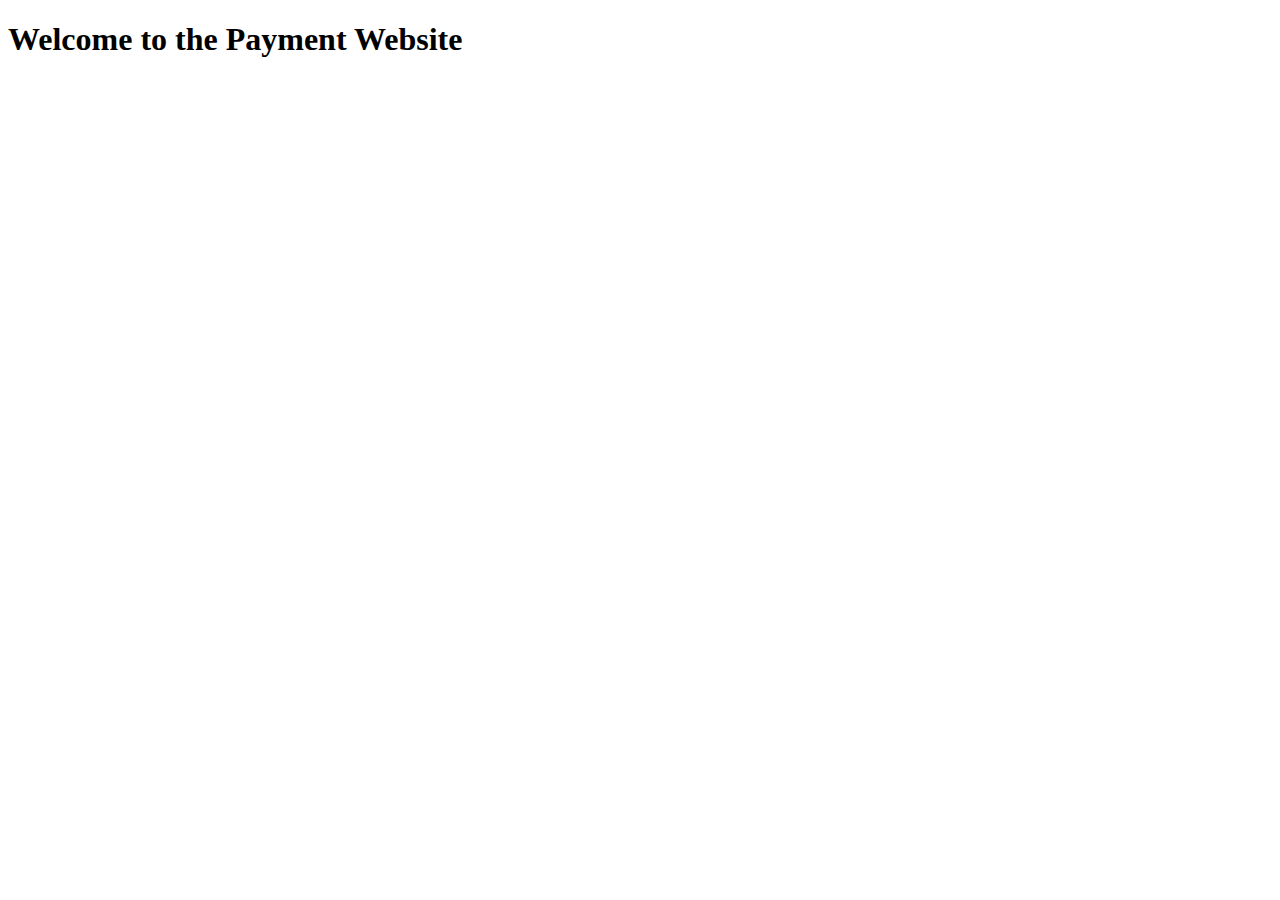
==== fronted/index.html @ f2e59518 "Create index.html" ====
<!DOCTYPE html>
<html lang="en">
<head>
  <meta charset="UTF-8">
  <meta name="viewport" content="width=device-width, initial-scale=1.0">
  <title>Payment Website</title>
</head>
<body>
  <h1>Welcome to the Payment Website</h1>
  <script defer src="script.js"></script>
</body>
</html>
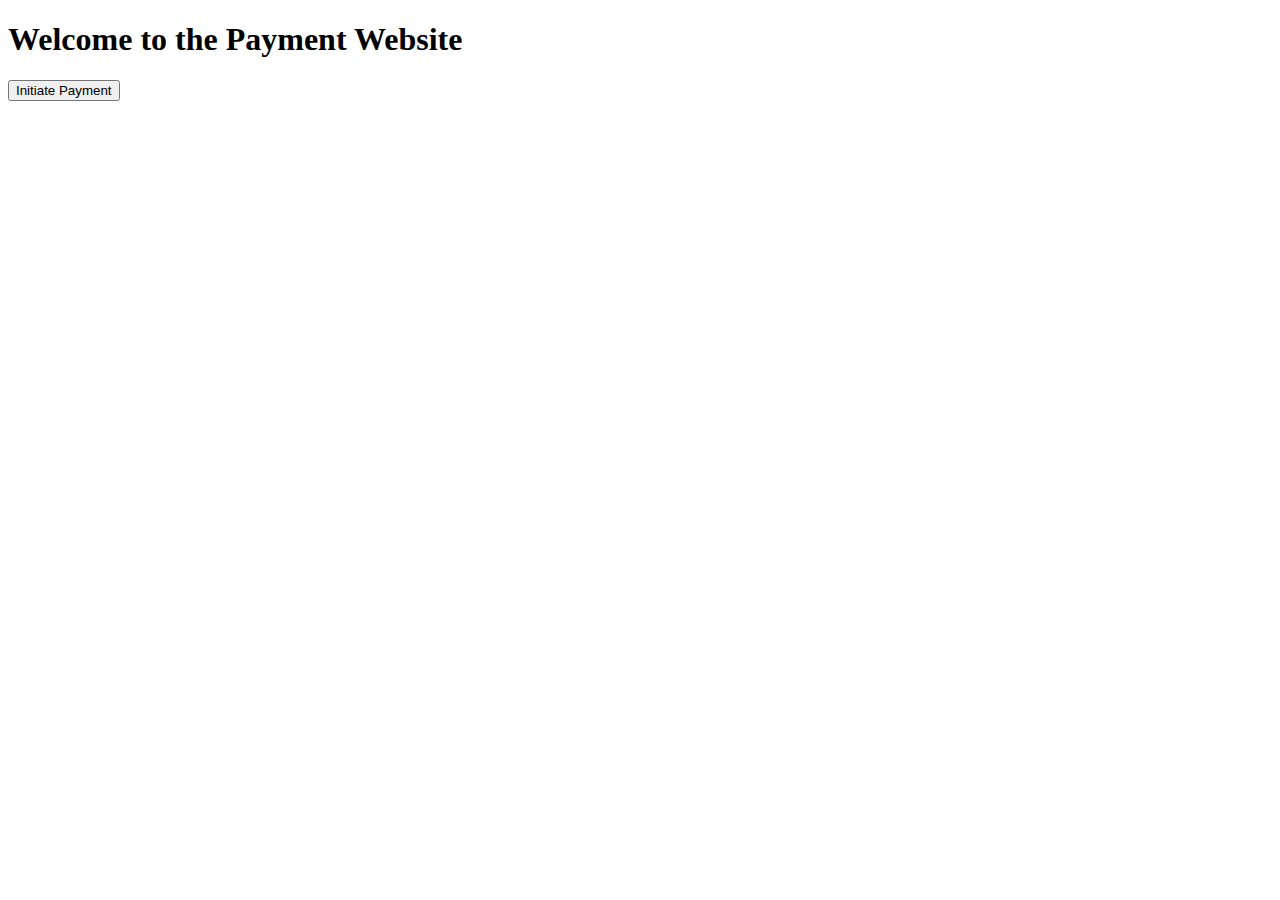
==== commit a9206168: "Update index.html" ====
--- a/fronted/index.html
+++ b/fronted/index.html
@@ -7,6 +7,7 @@
 </head>
 <body>
   <h1>Welcome to the Payment Website</h1>
+  <button id="paymentButton">Initiate Payment</button>
   <script defer src="script.js"></script>
 </body>
-</html>
+
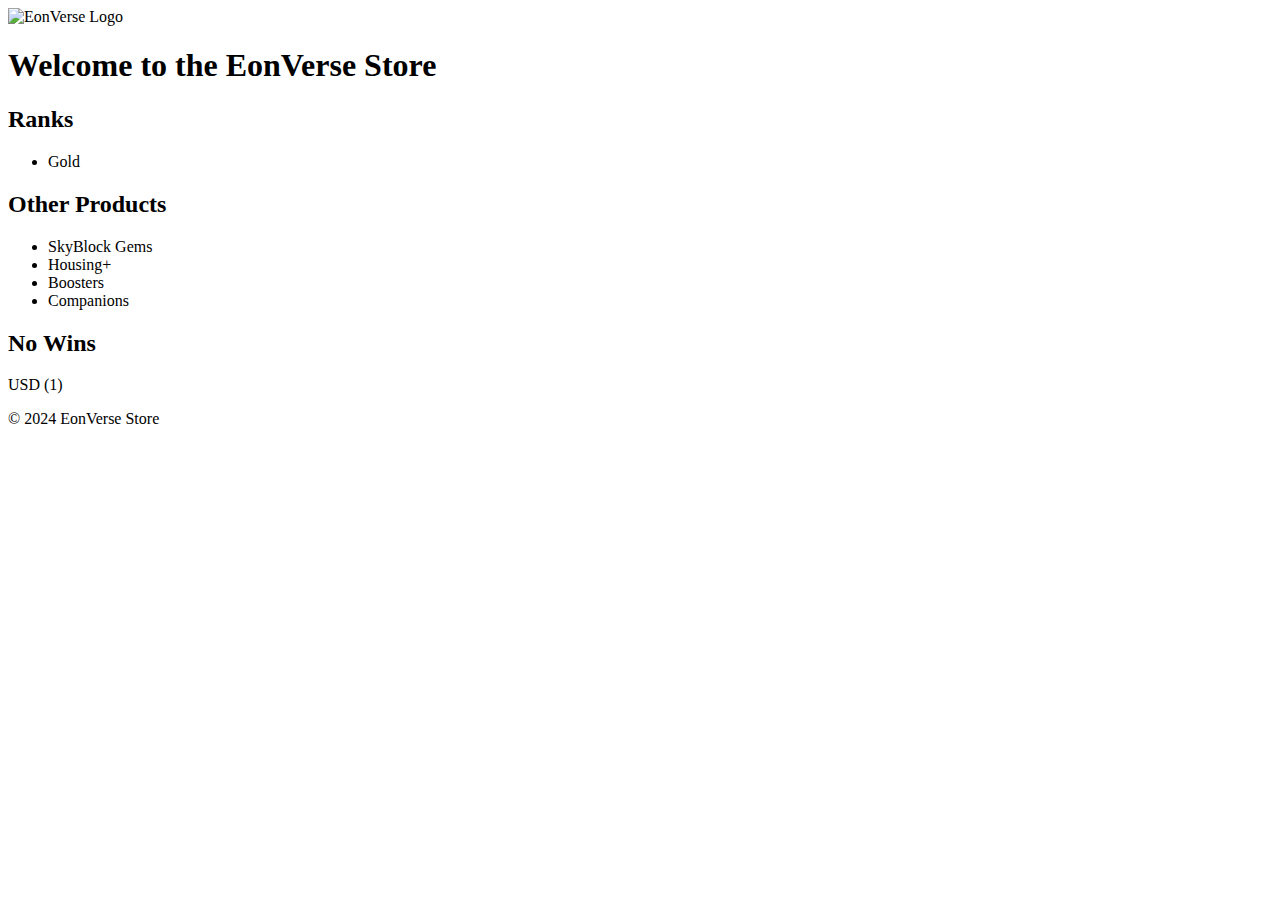
==== commit ed6c2e20: "Update index.html" ====
--- a/fronted/index.html
+++ b/fronted/index.html
@@ -3,11 +3,41 @@
 <head>
   <meta charset="UTF-8">
   <meta name="viewport" content="width=device-width, initial-scale=1.0">
-  <title>Payment Website</title>
+  <title>EonVerse Store</title>
+  <link rel="stylesheet" href="style.css">
 </head>
 <body>
-  <h1>Welcome to the Payment Website</h1>
-  <button id="paymentButton">Initiate Payment</button>
+  <header>
+    <img src="eonverse-logo.png" alt="EonVerse Logo" id="eonverse-logo">
+    <h1>Welcome to the EonVerse Store</h1>
+  </header>
+
+  <section id="ranks-section">
+    <h2>Ranks</h2>
+    <ul>
+      <li>Gold</li>
+    </ul>
+  </section>
+
+  <section id="other-section">
+    <h2>Other Products</h2>
+    <ul>
+      <li>SkyBlock Gems</li>
+      <li>Housing+</li>
+      <li>Boosters</li>
+      <li>Companions</li>
+    </ul>
+  </section>
+
+  <section id="no-wins-section">
+    <h2>No Wins</h2>
+    <p>USD (1)</p>
+  </section>
+
+  <footer>
+    <p>&copy; 2024 EonVerse Store</p>
+  </footer>
+
   <script defer src="script.js"></script>
 </body>
-
+</html>
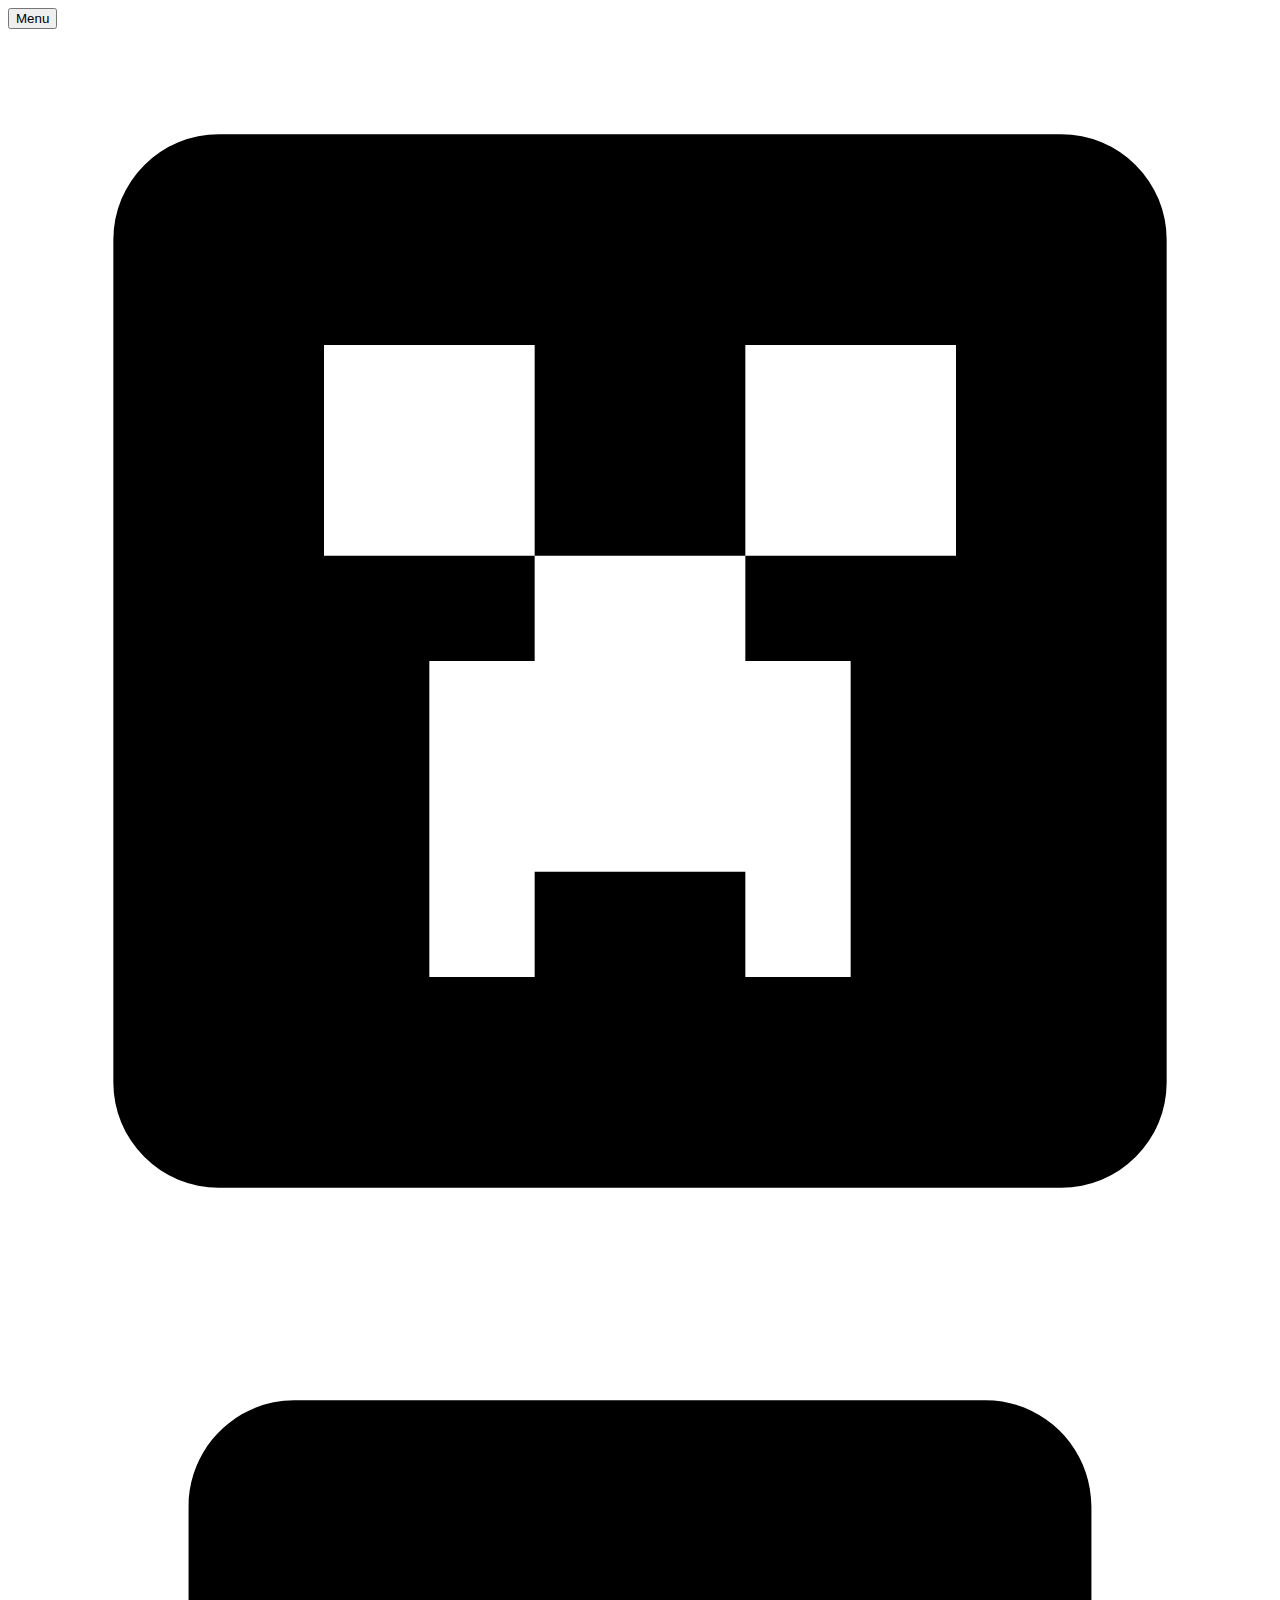
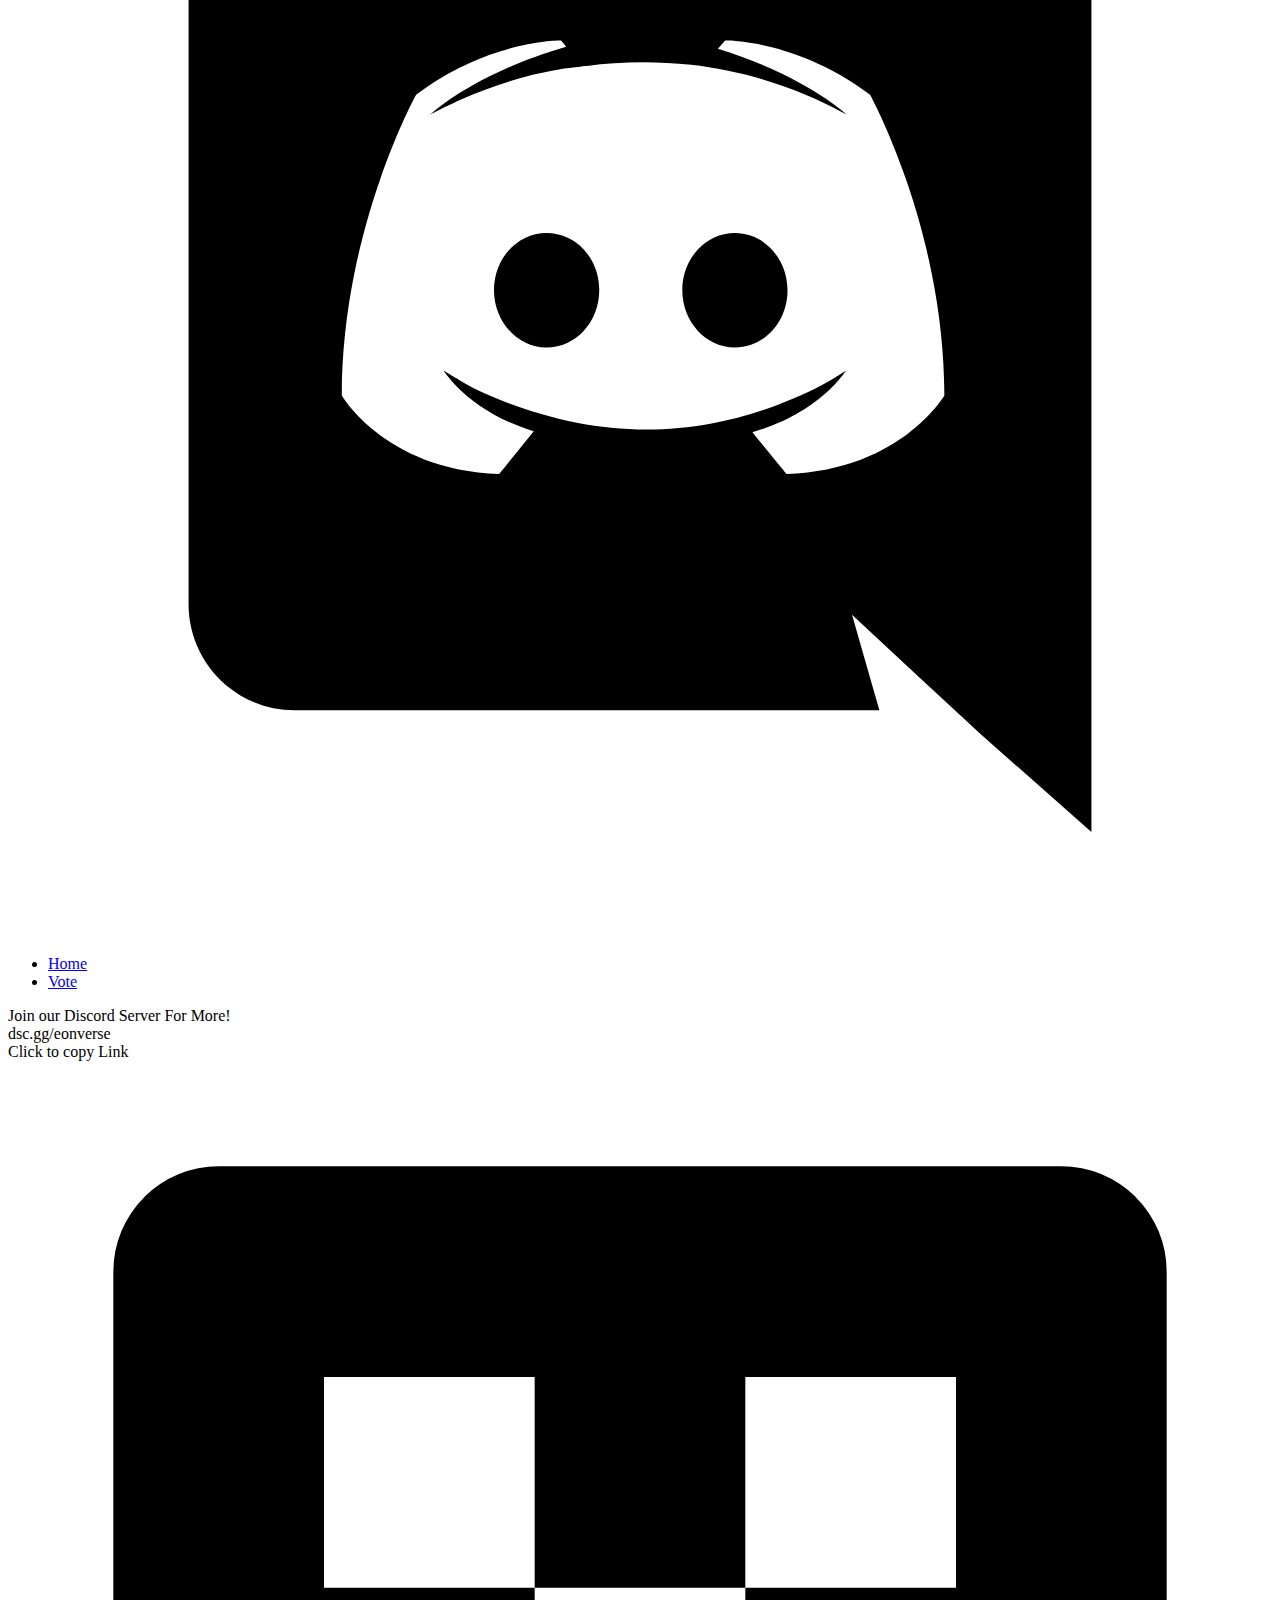
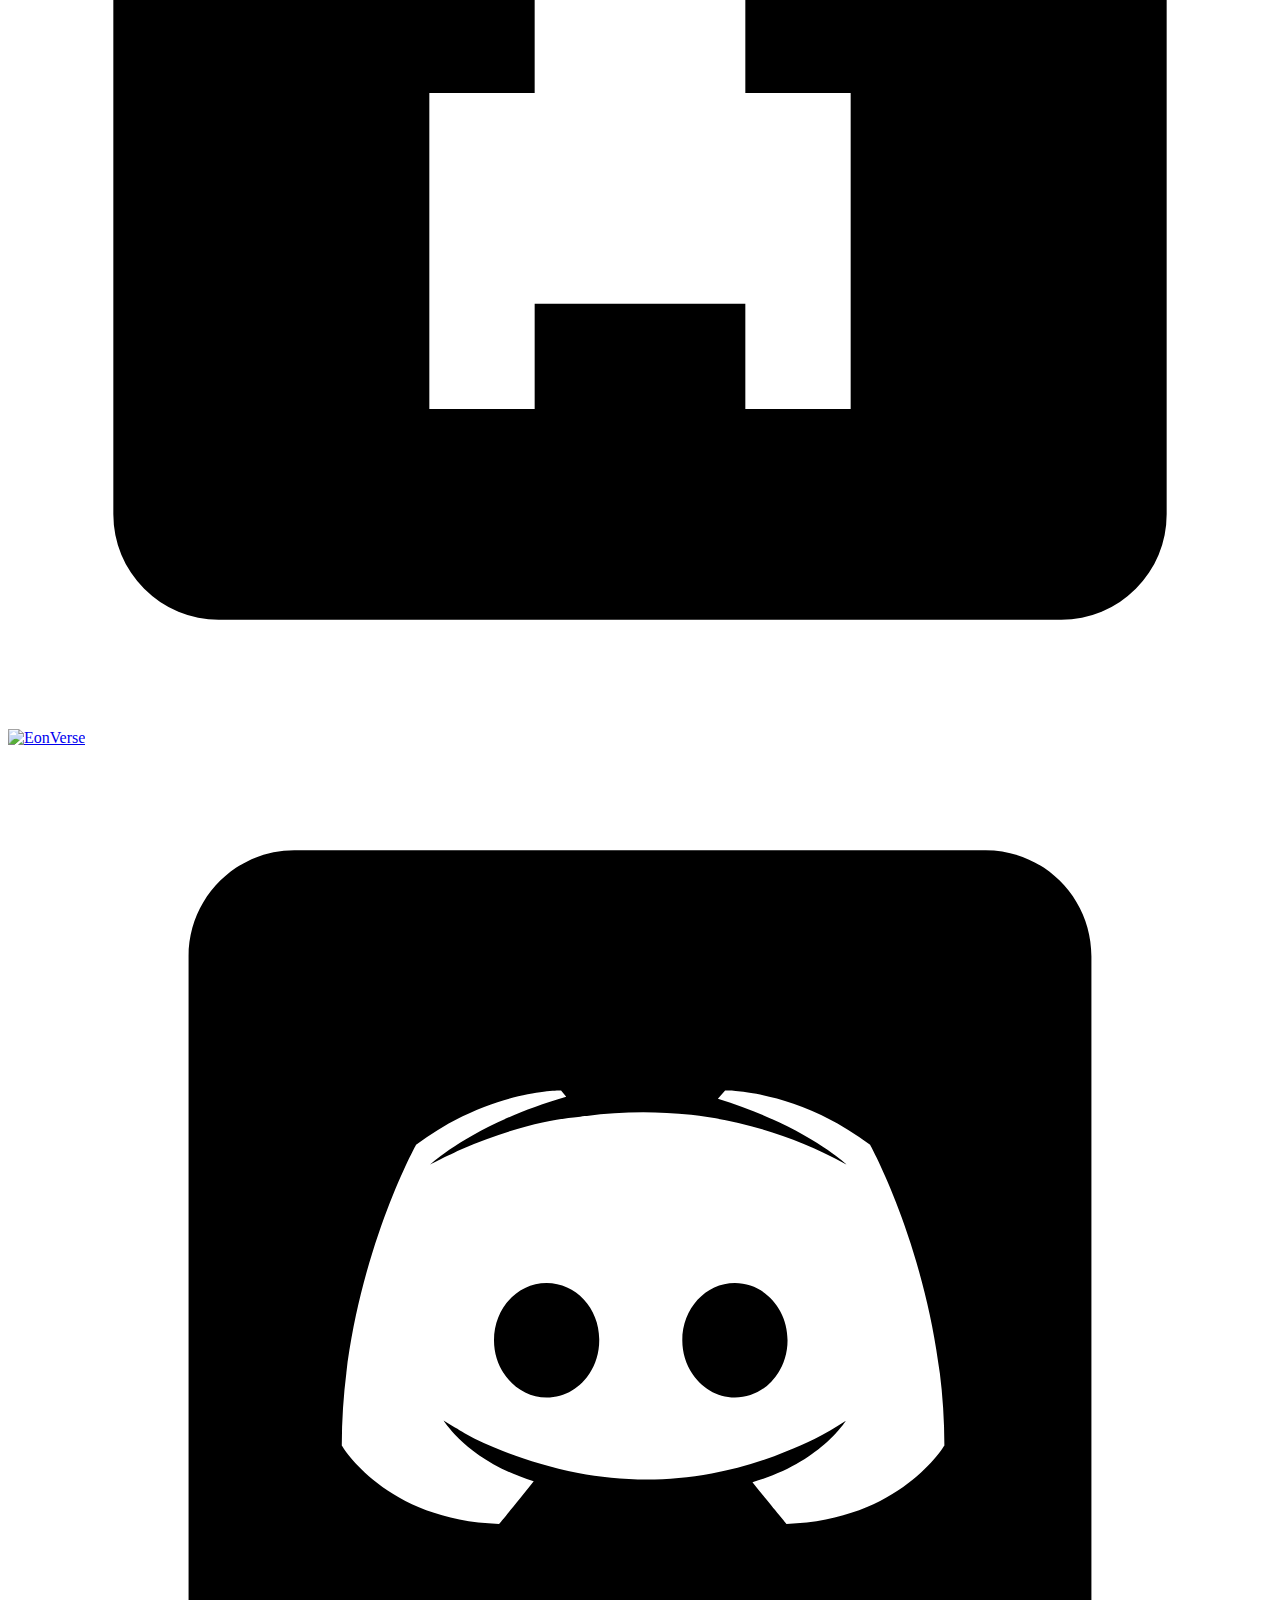
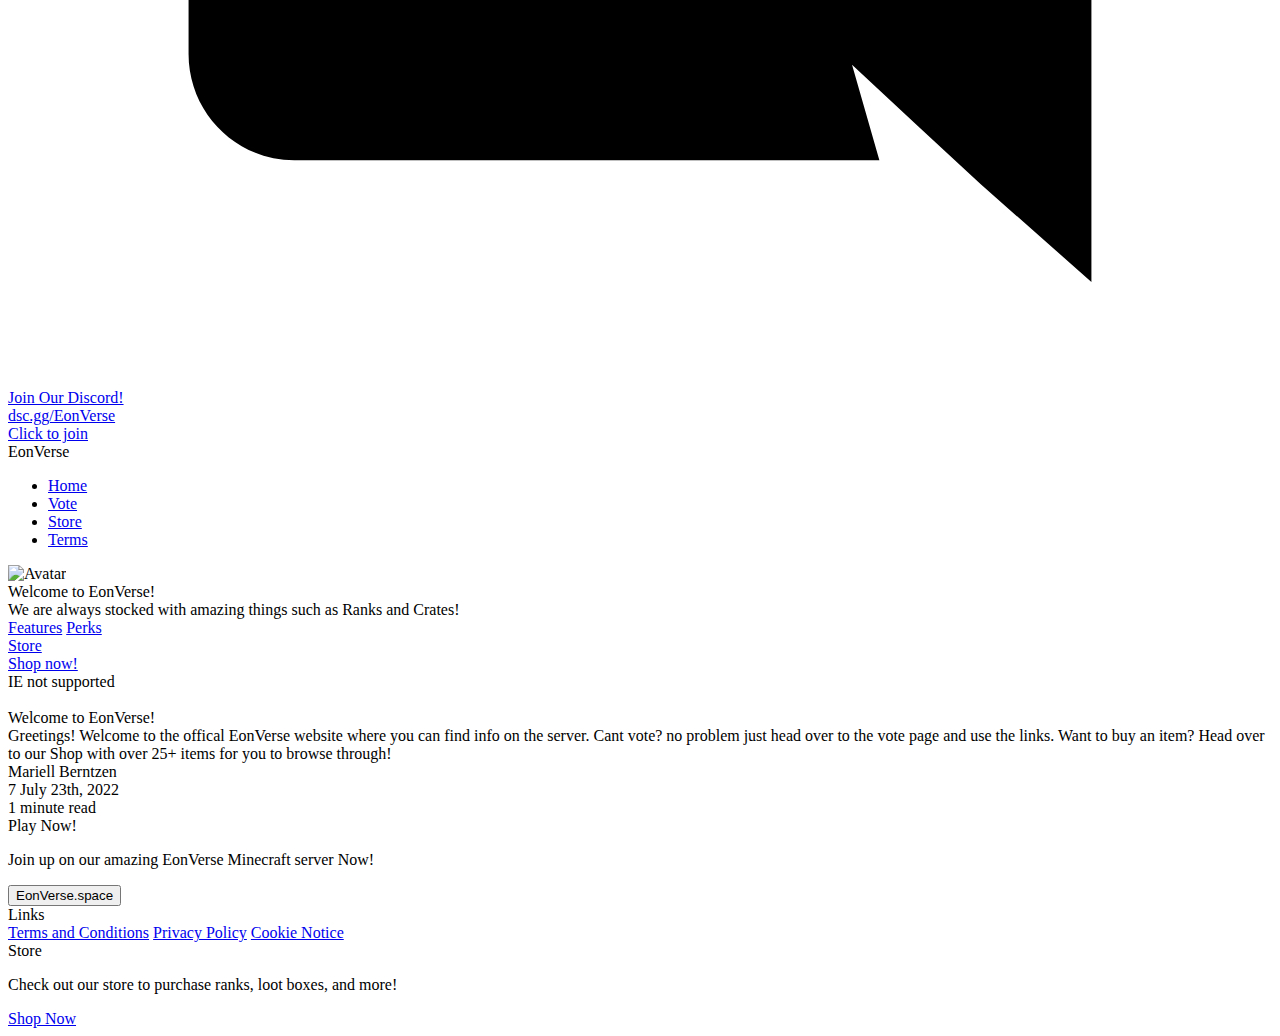
==== commit 695a228f: "Update index.html" ====
--- a/fronted/index.html
+++ b/fronted/index.html
@@ -1,43 +1,262 @@
 <!DOCTYPE html>
-<html lang="en">
-<head>
-  <meta charset="UTF-8">
-  <meta name="viewport" content="width=device-width, initial-scale=1.0">
-  <title>EonVerse Store</title>
-  <link rel="stylesheet" href="style.css">
-</head>
-<body>
-  <header>
-    <img src="eonverse-logo.png" alt="EonVerse Logo" id="eonverse-logo">
-    <h1>Welcome to the EonVerse Store</h1>
-  </header>
+<html lang="en" dir="ltr" class="dark">
+    <head>
+        <script src="js/core-mod.min.js"></script>
+        <title>EonVerse Offical Site &bull; Home</title>
+        <meta name="title" content="EonVerse Offical Site &bull; Home">
+        <meta charset="utf-8">
+        <meta name="viewport" content="width=device-width, initial-scale=1.0">
+        <link rel="shortcut icon" href="images/favicon.png" type="image/png">
+        <link rel="stylesheet" href="https://cdn.jsdelivr.net/npm/bootstrap@4.6.1/dist/css/bootstrap.min.css" integrity="sha384-zCbKRCUGaJDkqS1kPbPd7TveP5iyJE0EjAuZQTgFLD2ylzuqKfdKlfG/eSrtxUkn" crossorigin="anonymous">
+        <link rel="stylesheet" href="style.css">
+        <link rel="preload" href="https://fonts.googleapis.com/css2?family=Montserrat:wght@400;500;600&amp;display=swap" as="style" onload="this.onload=null;this.rel='stylesheet'">
+        <link rel="stylesheet" data-purpose="Layout StyleSheet" title="Web Awesome"href="/css/app-wa-8c8d788ad0ee06dbc9619ff907c22651.css?vsn=d">
+        <link rel="stylesheet" href="https://site-assets.fontawesome.com/releases/v6.4.0/css/all.css">
+        <link rel="stylesheet" href="https://site-assets.fontawesome.com/releases/v6.4.0/css/sharp-solid.css">
+        <link rel="stylesheet" href="https://site-assets.fontawesome.com/releases/v6.4.0/css/sharp-regular.css">
+        <link rel="stylesheet" href="https://site-assets.fontawesome.com/releases/v6.4.0/css/sharp-light.css">
+    </head>
+    <body>
+        <nav class="navbar navbar-expand-lg navbar-theme navbar-double navbar-top-new">
+            <div class="container">
+                <button class="navbar-toggler nav-link" type="button"><i class="fa-regular fa-bars-filter"></i> Menu</button>
+                <div class="status-icon" onclick="copyToClipboard('#ip')">
+                    <svg class="creeper" viewbox="0 0 24 24" xmlns="http://www.w3.org/2000/svg">
+                        <path d="M4,2H20A2,2 0 0,1 22,4V20A2,2 0 0,1 20,22H4A2,2 0 0,1 2,20V4A2,2 0 0,1 4,2M6,6V10H10V12H8V18H10V16H14V18H16V12H14V10H18V6H14V10H10V6H6Z">
+                        </path>
+                    </svg>
+                </div>
+                <a href="https://discord.gg/RZ5rGr35Yr" target="_blank">
+                    <div class="discord-icon">
+                        <svg class="discord" xmlns="http://www.w3.org/2000/svg" viewbox="0 0 245 240">
+                            <path class="st0" d="M104.4 103.9c-5.7 0-10.2 5-10.2 11.1s4.6 11.1 10.2 11.1c5.7 0 10.2-5 10.2-11.1.1-6.1-4.5-11.1-10.2-11.1zM140.9 103.9c-5.7 0-10.2 5-10.2 11.1s4.6 11.1 10.2 11.1c5.7 0 10.2-5 10.2-11.1s-4.5-11.1-10.2-11.1z">
+                            </path>
+                            <path class="st0" d="M189.5 20h-134C44.2 20 35 29.2 35 40.6v135.2c0 11.4 9.2 20.6 20.5 20.6h113.4l-5.3-18.5 12.8 11.9 12.1 11.2 21.5 19V40.6c0-11.4-9.2-20.6-20.5-20.6zm-38.6 130.6s-3.6-4.3-6.6-8.1c13.1-3.7 18.1-11.9 18.1-11.9-4.1 2.7-8 4.6-11.5 5.9-5 2.1-9.8 3.5-14.5 4.3-9.6 1.8-18.4 1.3-25.9-.1-5.7-1.1-10.6-2.7-14.7-4.3-2.3-.9-4.8-2-7.3-3.4-.3-.2-.6-.3-.9-.5-.2-.1-.3-.2-.4-.3-1.8-1-2.8-1.7-2.8-1.7s4.8 8 17.5 11.8c-3 3.8-6.7 8.3-6.7 8.3-22.1-.7-30.5-15.2-30.5-15.2 0-32.2 14.4-58.3 14.4-58.3 14.4-10.8 28.1-10.5 28.1-10.5l1 1.2c-18 5.2-26.3 13.1-26.3 13.1s2.2-1.2 5.9-2.9c10.7-4.7 19.2-6 22.7-6.3.6-.1 1.1-.2 1.7-.2 6.1-.8 13-1 20.2-.2 9.5 1.1 19.7 3.9 30.1 9.6 0 0-7.9-7.5-24.9-12.7l1.4-1.6s13.7-.3 28.1 10.5c0 0 14.4 26.1 14.4 58.3 0 0-8.5 14.5-30.6 15.2z">
+                            </path>
+                        </svg>
+                    </div>
+                </a>
+                <div class="collapse navbar-collapse" id="navbar">
+                    <ul class="navbar-nav mx-auto">
+                        <li class="nav-item">
+                            <a class="nav-link nav-link-active" href="index.html"> Home</a>
+                        </li>
+                        <li class="nav-item">
+                            <a class="nav-link" href="vote.html"> Vote</a>
+                        </li>
+                    </ul>
+                </div>
+            </div>
+        </nav>
+        <div class="color-overlay">
+            <div class="header" id="header-pjs" style="opacity: 0.6; z-index: 10"></div>
+        </div>
+        <div class="logo-ds-flex">
+            <div class="status-box-container">
+                <div class="status-text" onclick="copyToClipboard('#ip')">
+                    <div class="text">
+                        <div class="top-text"><span class="server-status">Join our Discord Server For More!</span></div>
+                        <div class="bottom-text">
+                            <div class="reel-1"><span id="Link">dsc.gg/eonverse</span></div>
+                            <div class="reel-1">Click to copy Link</div>
+                        </div>
+                    </div>
+                    <div class="icon">
+                        <div class="icon-wrapper">
+                            <svg  class="creeper" viewbox="0 0 24 24" xmlns="http://www.w3.org/2000/svg">
+                                <path d="M4,2H20A2,2 0 0,1 22,4V20A2,2 0 0,1 20,22H4A2,2 0 0,1 2,20V4A2,2 0 0,1 4,2M6,6V10H10V12H8V18H10V16H14V18H16V12H14V10H18V6H14V10H10V6H6Z">
+                                </path>
+                            </svg>
+                        </div>
+                    </div>
+                </div>
+            </div>
+            <div class="logo-container">
+                <a id="logo-link" href="index.html">
+                    <img class="logo animated-logo"  alt="EonVerse" src="images/banner.png">
+                </a>
+            </div>
+            <div class="discord-box-container">
+                <a href="https://discord.gg/RZ5rGr35Yr" target="_blank">
+                    <div class="discord-text">
+                        <div class="icon">
+                            <div class="icon-wrapper">
+                                <svg class="discord" xmlns="http://www.w3.org/2000/svg" viewbox="0 0 245 240">
+                                    <path class="st0" d="M104.4 103.9c-5.7 0-10.2 5-10.2 11.1s4.6 11.1 10.2 11.1c5.7 0 10.2-5 10.2-11.1.1-6.1-4.5-11.1-10.2-11.1zM140.9 103.9c-5.7 0-10.2 5-10.2 11.1s4.6 11.1 10.2 11.1c5.7 0 10.2-5 10.2-11.1s-4.5-11.1-10.2-11.1z">
+                                    </path>
+                                    <path class="st0" d="M189.5 20h-134C44.2 20 35 29.2 35 40.6v135.2c0 11.4 9.2 20.6 20.5 20.6h113.4l-5.3-18.5 12.8 11.9 12.1 11.2 21.5 19V40.6c0-11.4-9.2-20.6-20.5-20.6zm-38.6 130.6s-3.6-4.3-6.6-8.1c13.1-3.7 18.1-11.9 18.1-11.9-4.1 2.7-8 4.6-11.5 5.9-5 2.1-9.8 3.5-14.5 4.3-9.6 1.8-18.4 1.3-25.9-.1-5.7-1.1-10.6-2.7-14.7-4.3-2.3-.9-4.8-2-7.3-3.4-.3-.2-.6-.3-.9-.5-.2-.1-.3-.2-.4-.3-1.8-1-2.8-1.7-2.8-1.7s4.8 8 17.5 11.8c-3 3.8-6.7 8.3-6.7 8.3-22.1-.7-30.5-15.2-30.5-15.2 0-32.2 14.4-58.3 14.4-58.3 14.4-10.8 28.1-10.5 28.1-10.5l1 1.2c-18 5.2-26.3 13.1-26.3 13.1s2.2-1.2 5.9-2.9c10.7-4.7 19.2-6 22.7-6.3.6-.1 1.1-.2 1.7-.2 6.1-.8 13-1 20.2-.2 9.5 1.1 19.7 3.9 30.1 9.6 0 0-7.9-7.5-24.9-12.7l1.4-1.6s13.7-.3 28.1 10.5c0 0 14.4 26.1 14.4 58.3 0 0-8.5 14.5-30.6 15.2z">
+                                    </path>
+                                </svg>
+                            </div>
+                        </div>
+                        <div class="text">
+                            <div class="top-text"><span class="discord-status">Join Our Discord!</span></div>
+                            <div class="bottom-text">
+                                <div class="reel-1">dsc.gg/EonVerse</div>
+                                <div class="reel-1">Click to join</div>
+                            </div>
+                        </div>
+                    </div>
+                </a>
+            </div>
+        </div>
+        <div class="coldfire-navbar-menu">
+            <div class="nav-header">
+                <div class="nav-header-text theme-text">EonVerse</div>
+                <div id="nav-header-close" class="nav-header-close btn btn-secondary ml-4"><i class="fa-solid fa-xmark"></i></div>
+            </div>
+            <ul>
+                <li class="nav-item">
+                    <a class="nav-link nav-link-active" href="index.html">
+                    Home</a>
+                </li>
+                <li class="nav-item">
+                    <a class="nav-link" href="vote.html">
+                    Vote</a>
+                </li>
+                <div class="divider"></div>
+                <li class="nav-item">
+                    <a class="nav-link bottom-nav" href="https://EonVerse.store.playerlands.com/" target="_blank">Store</a>
+                </li>
+                <li class="nav-item">
+                    <a class="nav-link bottom-nav" href="terms.html">Terms</a>
+                </li>
+            </ul>
+        </div>
+        <div class="overlay"></div>
+        <div class="container top-container">
+            <div class="row">
+                <div class="col-lg-9">
+                    <div class="card mb-2 welcome-card">
+                        <div class="card-body">
+                            <div class="welcome-card-flex">
+                                <div class="welcome-av-col">
+                                        <img src="images/eonicon.png" alt="Avatar" class="welcome-avatar" height="150px" width="200px">
+                                </div>
+                                <div class="welcome-text-col">
+                                    <span class="welcome-text-col">Welcome to EonVerse!</span><br>
+                                    <span class="welcome-text">We are always stocked with amazing things such as Ranks and Crates!</span><br>
+                                </div>
+                                <div class="welcome-lr-col">
+                                    <a class="btn btn-theme" href="https://EonVerse.store.playerlands.com/" target="_blank">Features</a>
+                                    <a class="btn btn-theme" href="https://EonVerse.store.playerlands.com/category/RANKS" target="_blank">Perks</a>
+                                </div>
+                            </div>
+                        </div>
+                    </div>
+                </div>
+                <div class="col-lg-3">
+                    <a href="https://EonVerse.store.playerlands.com/" target="_blank">
+                        <div class="store-box mb-2">
+                            <div class="store-title">Store</div>
+                            <div class="store-icon"><i class="fas fa-shopping-basket"></i></div>
+                            <div class="store-subtitle">Shop now!</div>
+                        </div>
+                    </a>
+                </div>
+            </div>
+            <div class="alert alert-danger" id="ie-message">
+                IE not supported
+            </div>
+            <div class="chatbox mb-3" id="chatbox-top"></div>
+        </div>
+       
+        <div class="container">
+            <div class="post-list mb-4">
+                <div class="post-card-large">
+                    <div class="post-card-img">
+                        <img src="images/bannerarticle.png" alt="Welcome" loading="lazy">
+                    </div>
+                    <div class="post-card-body">
+                        <div class="post-card-title">Welcome to EonVerse!</div>
+                        <div class="post-card-content">Greetings!
+                            Welcome to the offical EonVerse website where you can find info on the server. Cant vote? no problem just head over to the vote page and use the links. Want to buy an item? Head over to our Shop with over 25+ items for you to browse through!
+                        </div>
+                        <div class="post-card-footer">
+                            <div class="full-post-info ml-3 flex-grow-1 mr-3">
+                                <div class="full-post-author">Mariell Berntzen</div>
+                                <div>7 July 23th, 2022</div>
+                            </div>
+                            <div class="readtime">1 minute read</div>
+                        </div>
+                    </div>
+                </div>
+            </div>
+        </div>
+        <div class="container">
+            <div class="chatbox" id="chatbox-bottom"></div>
+        </div>
+        <div class="footer-spacer"></div>
+        <div class="footer large-footer">
+            <div class="top-section">
+                <div class="container">
+                    <div class="row">
+                        <div class="col-lg-4 footer-col footer-about">
+                            <div class="footer-text-header">Play Now!</div>
+                            <p>Join up on our amazing EonVerse Minecraft server Now!</p>
+                            <button class="btn btn-play" onclick="copyToClipboard('#play-ip')" data-toggle="tooltip" title="Click to copy"><span id="play-ip">EonVerse.space</span> <i class="fa-solid fa-angles-right"></i></button>
+                        </div>
+                        <div class="col-lg-4 footer-col">
+                            <div class="footer-text-header">Links</div>
+                            <a class="footer-link terms-link" href="terms.html#Terms_andContitions_scroll">Terms and Conditions</a>
+                            <a class="footer-link privacy-policy-link" href="terms.html#Privicy_policy_scroll">Privacy Policy</a>
+                            <a class="footer-link" href="terms.html#Cookies_Scroll">Cookie Notice</a>                  
+                        </div>
+                        <div class="col-lg-4 footer-col">
+                            <div class="footer-text-header">Store</div>
+                            <p>Check out our store to purchase ranks, loot boxes, and more!</p>
+                            <a href="https://EonVerse.store.playerlands.com/" target="_blank" class="btn btn-theme other-btn">Shop Now <i class="fas fa-shopping-cart"></i></a>
+                        </div>
+                    </div>
+                </div>
+            </div>
+        <script type="text/javascript" src="js/dist-jquery.min.js"></script>
+        <script type="text/javascript" src="js/js-spoiler.js"></script>
+        <script type="text/javascript" src="js/jquery.cookie-jquery.cookie.js"></script>
+        <script type="text/javascript" src="js/js-bootstrap.bundle.min.js" integrity="sha384-fQybjgWLrvvRgtW6bFlB7jaZrFsaBXjsOMm/tB9LTS58ONXgqbR9W8oWht/amnpF" crossorigin="anonymous"></script>
 
-  <section id="ranks-section">
-    <h2>Ranks</h2>
-    <ul>
-      <li>Gold</li>
-    </ul>
-  </section>
 
-  <section id="other-section">
-    <h2>Other Products</h2>
-    <ul>
-      <li>SkyBlock Gems</li>
-      <li>Housing+</li>
-      <li>Boosters</li>
-      <li>Companions</li>
-    </ul>
-  </section>
-
-  <section id="no-wins-section">
-    <h2>No Wins</h2>
-    <p>USD (1)</p>
-  </section>
-
-  <footer>
-    <p>&copy; 2024 EonVerse Store</p>
-  </footer>
-
-  <script defer src="script.js"></script>
-</body>
+        <script type="text/javascript">
+            var swal_server_copy = "Now go join the server!";
+        </script>
+        <script type="text/javascript" src="js/js-cookieconsent.min.js"></script>
+        <script type="text/javascript">if (window.cookieconsent === undefined) {
+            console.warn('Failed to initialise cookie consent, it may be blocked by your browser or a browser extension');
+            } else {
+            window.cookieconsent.initialise({
+              onStatusChange: function() {
+                window.location.reload();
+              },
+              
+              "position": "bottom-right",
+              "type": "opt-in",
+              "palette": {
+                  "button": {
+                      "background": "transparent",
+                      "text": "#f1d600",
+                      "border": "#f1d600"
+                  },
+                  "popup": {
+                      "background": "#000",
+                      "text": "#000"
+                  }
+              },
+              "content": {
+                  "policy": "Cookies",
+                  "message": "This website uses cookies to enhance your browsing experience.",
+                  "deny": "Disallow cookies",
+                  "allow": "Allow cookies",
+                  "link": "More info",
+                  "href": "\/cookies\/"
+              }
+            
+            });
+            }
+        </script>
+    
+        <script type="text/javascript" src="js/core-core.js"></script>
+        <script type="text/javascript" src="js/core-user.js"></script>
+        <script type="text/javascript" src="js/core-pages.js"></script>
+        <script src="//instant.page/5.1.0" type="module" integrity="sha384-by67kQnR+pyfy8yWP4kPO12fHKRLHZPfEsiSXR8u2IKcTdxD805MGUXBzVPnkLHw"></script>
+        </body>
 </html>
